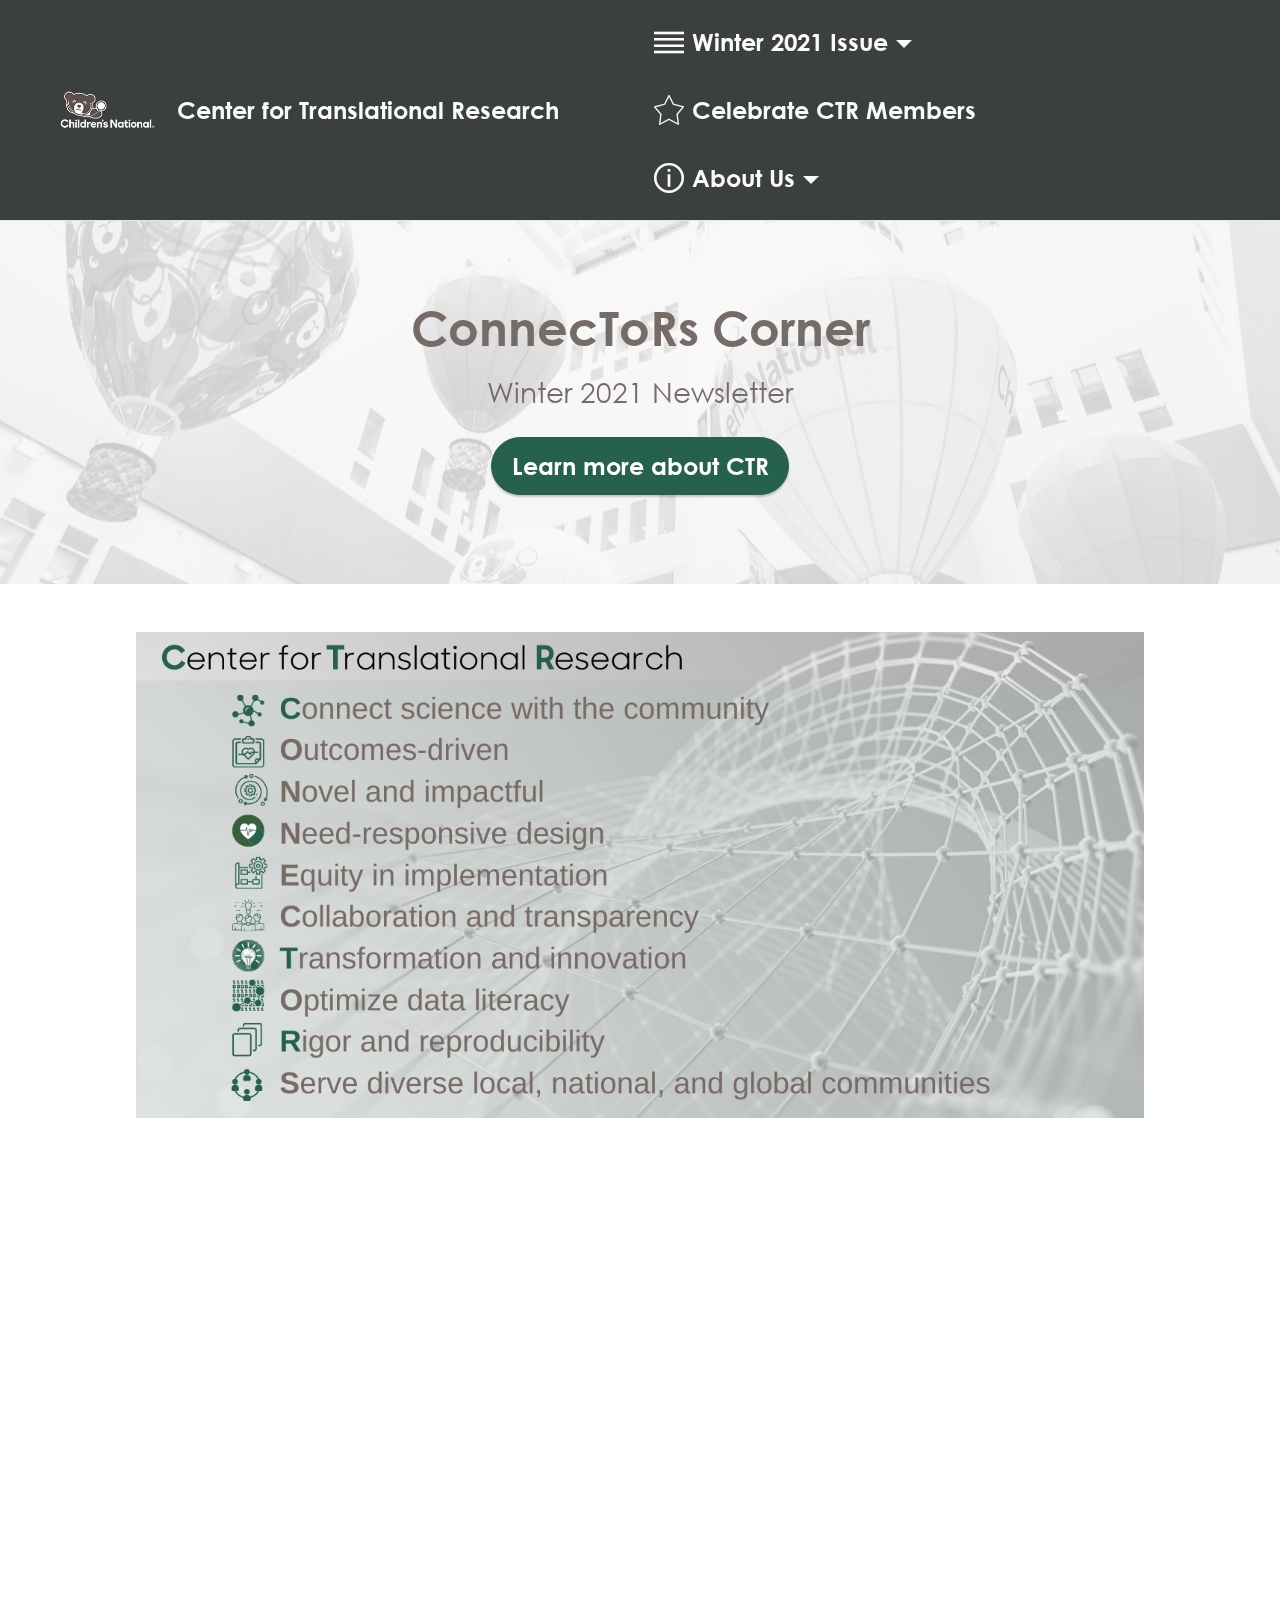
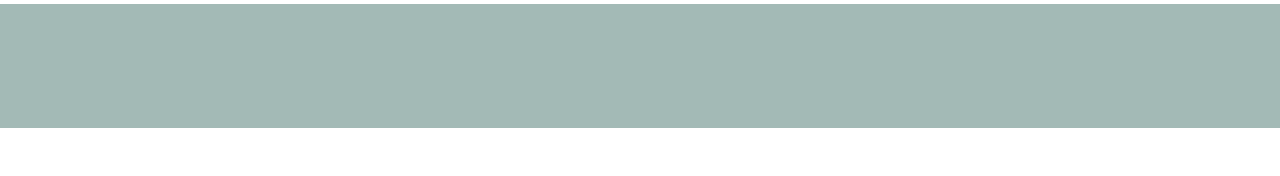
==== index.html @ a95724ea "Initial Draft" ====
<!DOCTYPE html>
<html  >
<head>
  <!-- Site made with Mobirise Website Builder v5.2.0, https://mobirise.com -->
  <meta charset="UTF-8">
  <meta http-equiv="X-UA-Compatible" content="IE=edge">
  <meta name="generator" content="Mobirise v5.2.0, mobirise.com">
  <meta name="viewport" content="width=device-width, initial-scale=1, minimum-scale=1">
  <link rel="shortcut icon" href="assets/images/cn-master-ol-whttxt-rgb-hires-sm-229x120.png" type="image/x-icon">
  <meta name="description" content="">
  
  
  <title>Center for Translational Research</title>
  <link rel="stylesheet" href="assets/web/assets/mobirise-icons2/mobirise2.css">
  <link rel="stylesheet" href="assets/web/assets/mobirise-icons/mobirise-icons.css">
  <link rel="stylesheet" href="assets/tether/tether.min.css">
  <link rel="stylesheet" href="assets/bootstrap/css/bootstrap.min.css">
  <link rel="stylesheet" href="assets/bootstrap/css/bootstrap-grid.min.css">
  <link rel="stylesheet" href="assets/bootstrap/css/bootstrap-reboot.min.css">
  <link rel="stylesheet" href="assets/animatecss/animate.css">
  <link rel="stylesheet" href="assets/dropdown/css/style.css">
  <link rel="stylesheet" href="assets/socicon/css/styles.css">
  <link rel="stylesheet" href="assets/theme/css/style.css">
  <link href="assets/fonts/style.css" rel="stylesheet">
  <link rel="preload" as="style" href="assets/mobirise/css/mbr-additional.css"><link rel="stylesheet" href="assets/mobirise/css/mbr-additional.css" type="text/css">
  
  
  
  
</head>
<body>
  
  <section class="menu cid-s48OLK6784" once="menu" id="menu1-h">
    
    <nav class="navbar navbar-dropdown navbar-fixed-top navbar-expand-lg">
        <div class="container-fluid">
            <div class="navbar-brand">
                <span class="navbar-logo">
                    <a href="https://childrensnational.org/">
                        <img src="assets/images/cn-master-ol-whttxt-rgb-hires-sm-229x120.png" alt="Mobirise" style="height: 3.8rem;">
                    </a>
                </span>
                <span class="navbar-caption-wrap"><a class="navbar-caption text-white display-4" href="https://childrensnational.org/research-and-education/center-for-translational-research">Center for Translational Research</a></span>
            </div>
            <button class="navbar-toggler" type="button" data-toggle="collapse" data-target="#navbarSupportedContent" aria-controls="navbarNavAltMarkup" aria-expanded="false" aria-label="Toggle navigation">
                <div class="hamburger">
                    <span></span>
                    <span></span>
                    <span></span>
                    <span></span>
                </div>
            </button>
            <div class="collapse navbar-collapse" id="navbarSupportedContent">
                <ul class="navbar-nav nav-dropdown nav-right" data-app-modern-menu="true"><li class="nav-item dropdown"><a class="nav-link link dropdown-toggle text-white display-4" href="#" data-toggle="dropdown-submenu" aria-expanded="false"><span class="mobi-mbri mobi-mbri-align-justify mbr-iconfont mbr-iconfont-btn"></span>Winter 2021 Issue</a><div class="dropdown-menu"><a class="dropdown-item text-white display-4" href="index.html">Homepage</a><a class="dropdown-item text-white text-primary display-4" href="FacultyNews.html" aria-expanded="false">Faculty News</a><a class="text-white dropdown-item text-primary display-4" href="CTREnrichmentSeries.html" aria-expanded="false">CTR Enrichment Series</a><a class="dropdown-item text-white text-primary display-4" href="CTRMembers.html" aria-expanded="false">CTR Members</a><a class="dropdown-item text-white text-primary display-4" href="ResearchResources.html" aria-expanded="false">Research Resources</a><a class="dropdown-item text-white text-primary display-4" href="GrantsContracts.html" aria-expanded="false">Grants &amp; Contracts</a><div class="dropdown"><a class="dropdown-item text-white dropdown-toggle display-4" href="#" aria-expanded="false" data-toggle="dropdown-submenu">Archived Newsletter</a><div class="dropdown-menu dropdown-submenu"><a class="dropdown-item text-white text-primary display-4" href="https://ctrinfo.github.io/NewsletterF19/" aria-expanded="false">Fall 2019</a><a class="dropdown-item text-white text-primary display-4" href="https://ctrinfo.github.io/NewsletterWinter2020/index.html" aria-expanded="false">Winter 2020</a><a class="dropdown-item text-white text-primary display-4" href="https://ctrinfo.github.io/NewsletterSP20/ResearchResources.html" aria-expanded="false">Spring 2020</a><a class="dropdown-item text-white text-primary display-4" href="https://ctrinfo.github.io/ConnectorsCornerSF20/index.html" aria-expanded="false">Summer | Fall 2020</a></div></div></div></li>
                    <li class="nav-item"><a class="nav-link link text-white text-primary display-4" href="CTRform.html"><span class="mbri-star mbr-iconfont mbr-iconfont-btn"></span>
                            Celebrate CTR Members<br></a></li><li class="nav-item dropdown"><a class="nav-link link dropdown-toggle text-white display-4" href="#" data-toggle="dropdown-submenu" aria-expanded="false"><span class="mobi-mbri mobi-mbri-info mbr-iconfont mbr-iconfont-btn"></span>
                            About Us</a><div class="dropdown-menu"><a class="dropdown-item text-white text-primary display-4" href="CTRLeadership.html">CTR Leadership</a><a class="dropdown-item text-white text-primary display-4" href="https://childrensnational.org/research-and-education/center-for-translational-research" aria-expanded="false">CTR</a></div></li></ul>
                
                
            </div>
        </div>
    </nav>

</section>

<section class="header1 cid-s48MCQYojq mbr-parallax-background" id="header1-f">

    

    <div class="mbr-overlay" style="opacity: 0.8; background-color: rgb(255, 255, 255);"></div>

    <div class="align-center container">
        <div class="row justify-content-center">
            <div class="col-12 col-lg-8">
                <h1 class="mbr-section-title mbr-fonts-style mb-3 display-1"><strong>ConnecToRs Corner</strong></h1>
                
                <p class="mbr-text mbr-fonts-style display-5">Winter 2021 Newsletter</p>
                <div class="mbr-section-btn mt-3"><a class="btn btn-success display-4" href="https://mobirise.com">Learn more about CTR</a></div>
            </div>
        </div>
    </div>
</section>

<section class="image3 cid-spN2Na7rV4" id="image3-38">
    

    

    <div class="container-fluid">
        <div class="row justify-content-center">
            <div class="col-12 col-lg-10">
                <div class="image-wrapper">
                    <img src="assets/images/connector-ctr-newsletter-1.png" alt="Mobirise">
                    
                </div>
            </div>
        </div>
    </div>
</section>

<section class="features1 cid-sftChnOC8m" id="features1-u">
    

    
    <div class="container">
        <div class="row">
            
        </div>
        <div class="row">
            <div class="card col-12 col-md-6 col-lg-3">
                <div class="card-wrapper">
                    <div class="card-box align-center">
                        <div class="iconfont-wrapper">
                            <a href="FacultyNews.html"><span class="mbr-iconfont mobi-mbri-features mobi-mbri" style="color: rgb(38, 97, 80); fill: rgb(38, 97, 80);"></span></a>
                        </div>
                        <h5 class="card-title mbr-fonts-style display-4"><strong>Faculty News</strong></h5>
                        <p class="card-text mbr-fonts-style display-7">Check out the latest updates from your colleagues!</p>
                    </div>
                </div>
            </div>
            <div class="card col-12 col-md-6 col-lg-3">
                <div class="card-wrapper">
                    <div class="card-box align-center">
                        <div class="iconfont-wrapper">
                            <a href="CTREnrichmentSeries.html"><span class="mbr-iconfont mobi-mbri-idea mobi-mbri" style="color: rgb(38, 97, 80); fill: rgb(38, 97, 80);"></span></a>
                        </div>
                        <h5 class="card-title mbr-fonts-style display-4"><strong>CTR Enrichment Series</strong></h5>
                        <p class="card-text mbr-fonts-style display-7">Research and Innovation Lecture Series hosted by CTR and SIGs</p>
                    </div>
                </div>
            </div>
            <div class="card col-12 col-md-6 col-lg-3">
                <div class="card-wrapper">
                    <div class="card-box align-center">
                        <div class="iconfont-wrapper">
                            <a href="CTRMembers.html"><span class="mbr-iconfont mobi-mbri-user-2 mobi-mbri" style="color: rgb(38, 97, 80); fill: rgb(38, 97, 80);"></span></a>
                        </div>
                        <h5 class="card-title mbr-fonts-style display-4"><strong>Welcome!</strong></h5>
                        <p class="card-text mbr-fonts-style display-7">• Meet new faculty &amp; staff<br>• Member Spotlight</p>
                    </div>
                </div>
            </div>
            <div class="card col-12 col-md-6 col-lg-3">
                <div class="card-wrapper">
                    <div class="card-box align-center">
                        <div class="iconfont-wrapper">
                            <a href="GrantsContracts.html"><span class="mbr-iconfont mobi-mbri-contact-form mobi-mbri" style="color: rgb(38, 97, 80); fill: rgb(38, 97, 80);"></span></a>
                        </div>
                        <h5 class="card-title mbr-fonts-style display-4"><strong>Grants &amp; Contracts</strong></h5>
                        <p class="card-text mbr-fonts-style display-7">News, tips, and guidelines from proposal development to award closeout for principal investigators</p>
                    </div>
                </div>
            </div>
        </div>
    </div>
</section>

<section class="footer3 cid-s48P1Icc8J" once="footers" id="footer3-i">

    

    

    <div class="container-fluid">
        <div class="media-container-row align-center mbr-white">
            <div class="row row-links">
                <ul class="foot-menu">
                    
                    
                    
                    
                    
                <li class="foot-menu-item mbr-fonts-style display-7"><strong><a href="mailto:CTRAdmin@childrensnational.org" class="text-white">Contact Us</a></strong></li><li class="foot-menu-item mbr-fonts-style display-7"><strong><a href="https://childrensnational.org/" class="text-white" target="_blank">Children's National Hospital</a></strong></li><li class="foot-menu-item mbr-fonts-style display-7"><strong><a href="https://childrensnational.org/research-and-education/about-cri" class="text-white" target="_blank">Children's National Research Institute</a></strong></li><li class="foot-menu-item mbr-fonts-style display-7"><strong><a href="https://childrensnational.org/research-and-education/center-for-translational-research" class="text-white" target="_blank">Center for Translational Research</a></strong></li></ul>
            </div>
            
            <div class="row row-copirayt">
                <p class="mbr-text mb-0 mbr-fonts-style mbr-white align-center display-7">
                    © Children's National Hospital 2020</p>
            </div>
        </div>
    </div>
</section><section style="background-color: #fff; font-family: -apple-system, BlinkMacSystemFont, 'Segoe UI', 'Roboto', 'Helvetica Neue', Arial, sans-serif; color:#aaa; font-size:12px; padding: 0; align-items: center; display: flex;"><a href="https://mobirise.site/d" style="flex: 1 1; height: 3rem; padding-left: 1rem;"></a><p style="flex: 0 0 auto; margin:0; padding-right:1rem;">Mobirise page maker - <a href="https://mobirise.site/n" style="color:#aaa;">Click for more</a></p></section><script src="assets/web/assets/jquery/jquery.min.js"></script>  <script src="assets/popper/popper.min.js"></script>  <script src="assets/tether/tether.min.js"></script>  <script src="assets/bootstrap/js/bootstrap.min.js"></script>  <script src="assets/smoothscroll/smooth-scroll.js"></script>  <script src="assets/parallax/jarallax.min.js"></script>  <script src="assets/viewportchecker/jquery.viewportchecker.js"></script>  <script src="assets/dropdown/js/nav-dropdown.js"></script>  <script src="assets/dropdown/js/navbar-dropdown.js"></script>  <script src="assets/touchswipe/jquery.touch-swipe.min.js"></script>  <script src="assets/theme/js/script.js"></script>  
  
  
 <div id="scrollToTop" class="scrollToTop mbr-arrow-up"><a style="text-align: center;"><i class="mbr-arrow-up-icon mbr-arrow-up-icon-cm cm-icon cm-icon-smallarrow-up"></i></a></div>
    <input name="animation" type="hidden">
  </body>
</html>
---- assets/web/assets/mobirise-icons2/mobirise2.css ----
@font-face {
  font-family: 'Moririse2';
  font-display: swap;
  src:  url('mobirise2.eot?f2bix4');
  src:  url('mobirise2.eot?f2bix4#iefix') format('embedded-opentype'),
    url('mobirise2.ttf?f2bix4') format('truetype'),
    url('mobirise2.woff?f2bix4') format('woff'),
    url('mobirise2.svg?f2bix4#mobirise2') format('svg');
  font-weight: normal;
  font-style: normal;
}

[class^="mobi-"], [class*=" mobi-"] {
  /* use !important to prevent issues with browser extensions that change fonts */
  font-family: 'Moririse2' !important;
  speak: none;
  font-style: normal;
  font-weight: normal;
  font-variant: normal;
  text-transform: none;
  line-height: 1;

  /* Better Font Rendering =========== */
  -webkit-font-smoothing: antialiased;
  -moz-osx-font-smoothing: grayscale;
}

.mobi-mbri-add-submenu:before {
  content: "\e900";
}
.mobi-mbri-alert:before {
  content: "\e901";
}
.mobi-mbri-align-center:before {
  content: "\e902";
}
.mobi-mbri-align-justify:before {
  content: "\e903";
}
.mobi-mbri-align-left:before {
  content: "\e904";
}
.mobi-mbri-align-right:before {
  content: "\e905";
}
.mobi-mbri-android:before {
  content: "\e906";
}
.mobi-mbri-apple:before {
  content: "\e907";
}
.mobi-mbri-arrow-down:before {
  content: "\e908";
}
.mobi-mbri-arrow-next:before {
  content: "\e909";
}
.mobi-mbri-arrow-prev:before {
  content: "\e90a";
}
.mobi-mbri-arrow-up:before {
  content: "\e90b";
}
.mobi-mbri-bold:before {
  content: "\e90c";
}
.mobi-mbri-bookmark:before {
  content: "\e90d";
}
.mobi-mbri-bootstrap:before {
  content: "\e90e";
}
.mobi-mbri-briefcase:before {
  content: "\e90f";
}
.mobi-mbri-browse:before {
  content: "\e910";
}
.mobi-mbri-bulleted-list:before {
  content: "\e911";
}
.mobi-mbri-calendar:before {
  content: "\e912";
}
.mobi-mbri-camera:before {
  content: "\e913";
}
.mobi-mbri-cart-add:before {
  content: "\e914";
}
.mobi-mbri-cart-full:before {
  content: "\e915";
}
.mobi-mbri-cash:before {
  content: "\e916";
}
.mobi-mbri-change-style:before {
  content: "\e917";
}
.mobi-mbri-chat:before {
  content: "\e918";
}
.mobi-mbri-clock:before {
  content: "\e919";
}
.mobi-mbri-close:before {
  content: "\e91a";
}
.mobi-mbri-cloud:before {
  content: "\e91b";
}
.mobi-mbri-code:before {
  content: "\e91c";
}
.mobi-mbri-contact-form:before {
  content: "\e91d";
}
.mobi-mbri-credit-card:before {
  content: "\e91e";
}
.mobi-mbri-cursor-click:before {
  content: "\e91f";
}
.mobi-mbri-cust-feedback:before {
  content: "\e920";
}
.mobi-mbri-database:before {
  content: "\e921";
}
.mobi-mbri-delivery:before {
  content: "\e922";
}
.mobi-mbri-desktop:before {
  content: "\e923";
}
.mobi-mbri-devices:before {
  content: "\e924";
}
.mobi-mbri-down:before {
  content: "\e925";
}
.mobi-mbri-download-2:before {
  content: "\e926";
}
.mobi-mbri-download:before {
  content: "\e927";
}
.mobi-mbri-drag-n-drop-2:before {
  content: "\e928";
}
.mobi-mbri-drag-n-drop:before {
  content: "\e929";
}
.mobi-mbri-edit-2:before {
  content: "\e92a";
}
.mobi-mbri-edit:before {
  content: "\e92b";
}
.mobi-mbri-error:before {
  content: "\e92c";
}
.mobi-mbri-extension:before {
  content: "\e92d";
}
.mobi-mbri-features:before {
  content: "\e92e";
}
.mobi-mbri-file:before {
  content: "\e92f";
}
.mobi-mbri-flag:before {
  content: "\e930";
}
.mobi-mbri-folder:before {
  content: "\e931";
}
.mobi-mbri-gift:before {
  content: "\e932";
}
.mobi-mbri-github:before {
  content: "\e933";
}
.mobi-mbri-globe-2:before {
  content: "\e934";
}
.mobi-mbri-globe:before {
  content: "\e935";
}
.mobi-mbri-growing-chart:before {
  content: "\e936";
}
.mobi-mbri-hearth:before {
  content: "\e937";
}
.mobi-mbri-help:before {
  content: "\e938";
}
.mobi-mbri-home:before {
  content: "\e939";
}
.mobi-mbri-hot-cup:before {
  content: "\e93a";
}
.mobi-mbri-idea:before {
  content: "\e93b";
}
.mobi-mbri-image-gallery:before {
  content: "\e93c";
}
.mobi-mbri-image-slider:before {
  content: "\e93d";
}
.mobi-mbri-info:before {
  content: "\e93e";
}
.mobi-mbri-italic:before {
  content: "\e93f";
}
.mobi-mbri-key:before {
  content: "\e940";
}
.mobi-mbri-laptop:before {
  content: "\e941";
}
.mobi-mbri-layers:before {
  content: "\e942";
}
.mobi-mbri-left-right:before {
  content: "\e943";
}
.mobi-mbri-left:before {
  content: "\e944";
}
.mobi-mbri-letter:before {
  content: "\e945";
}
.mobi-mbri-like:before {
  content: "\e946";
}
.mobi-mbri-link:before {
  content: "\e947";
}
.mobi-mbri-lock:before {
  content: "\e948";
}
.mobi-mbri-login:before {
  content: "\e949";
}
.mobi-mbri-logout:before {
  content: "\e94a";
}
.mobi-mbri-magic-stick:before {
  content: "\e94b";
}
.mobi-mbri-map-pin:before {
  content: "\e94c";
}
.mobi-mbri-menu:before {
  content: "\e94d";
}
.mobi-mbri-mobile-2:before {
  content: "\e94e";
}
.mobi-mbri-mobile-horizontal:before {
  content: "\e94f";
}
.mobi-mbri-mobile:before {
  content: "\e950";
}
.mobi-mbri-mobirise:before {
  content: "\e951";
}
.mobi-mbri-more-horizontal:before {
  content: "\e952";
}
.mobi-mbri-more-vertical:before {
  content: "\e953";
}
.mobi-mbri-music:before {
  content: "\e954";
}
.mobi-mbri-new-file:before {
  content: "\e955";
}
.mobi-mbri-numbered-list:before {
  content: "\e956";
}
.mobi-mbri-opened-folder:before {
  content: "\e957";
}
.mobi-mbri-pages:before {
  content: "\e958";
}
.mobi-mbri-paper-plane:before {
  content: "\e959";
}
.mobi-mbri-paperclip:before {
  content: "\e95a";
}
.mobi-mbri-phone:before {
  content: "\e95b";
}
.mobi-mbri-photo:before {
  content: "\e95c";
}
.mobi-mbri-photos:before {
  content: "\e95d";
}
.mobi-mbri-pin:before {
  content: "\e95e";
}
.mobi-mbri-play:before {
  content: "\e95f";
}
.mobi-mbri-plus:before {
  content: "\e960";
}
.mobi-mbri-preview:before {
  content: "\e961";
}
.mobi-mbri-print:before {
  content: "\e962";
}
.mobi-mbri-protect:before {
  content: "\e963";
}
.mobi-mbri-question:before {
  content: "\e964";
}
.mobi-mbri-quote-left:before {
  content: "\e965";
}
.mobi-mbri-quote-right:before {
  content: "\e966";
}
.mobi-mbri-redo:before {
  content: "\e967";
}
.mobi-mbri-refresh:before {
  content: "\e968";
}
.mobi-mbri-responsive-2:before {
  content: "\e969";
}
.mobi-mbri-responsive:before {
  content: "\e96a";
}
.mobi-mbri-right:before {
  content: "\e96b";
}
.mobi-mbri-rocket:before {
  content: "\e96c";
}
.mobi-mbri-sad-face:before {
  content: "\e96d";
}
.mobi-mbri-sale:before {
  content: "\e96e";
}
.mobi-mbri-save:before {
  content: "\e96f";
}
.mobi-mbri-search:before {
  content: "\e970";
}
.mobi-mbri-setting-2:before {
  content: "\e971";
}
.mobi-mbri-setting-3:before {
  content: "\e972";
}
.mobi-mbri-setting:before {
  content: "\e973";
}
.mobi-mbri-share:before {
  content: "\e974";
}
.mobi-mbri-shopping-bag:before {
  content: "\e975";
}
.mobi-mbri-shopping-basket:before {
  content: "\e976";
}
.mobi-mbri-shopping-cart:before {
  content: "\e977";
}
.mobi-mbri-sites:before {
  content: "\e978";
}
.mobi-mbri-smile-face:before {
  content: "\e979";
}
.mobi-mbri-speed:before {
  content: "\e97a";
}
.mobi-mbri-star:before {
  content: "\e97b";
}
.mobi-mbri-success:before {
  content: "\e97c";
}
.mobi-mbri-sun:before {
  content: "\e97d";
}
.mobi-mbri-sun2:before {
  content: "\e97e";
}
.mobi-mbri-tablet-vertical:before {
  content: "\e97f";
}
.mobi-mbri-tablet:before {
  content: "\e980";
}
.mobi-mbri-target:before {
  content: "\e981";
}
.mobi-mbri-timer:before {
  content: "\e982";
}
.mobi-mbri-to-ftp:before {
  content: "\e983";
}
.mobi-mbri-to-local-drive:before {
  content: "\e984";
}
.mobi-mbri-touch-swipe:before {
  content: "\e985";
}
.mobi-mbri-touch:before {
  content: "\e986";
}
.mobi-mbri-trash:before {
  content: "\e987";
}
.mobi-mbri-underline:before {
  content: "\e988";
}
.mobi-mbri-undo:before {
  content: "\e989";
}
.mobi-mbri-unlink:before {
  content: "\e98a";
}
.mobi-mbri-unlock:before {
  content: "\e98b";
}
.mobi-mbri-up-down:before {
  content: "\e98c";
}
.mobi-mbri-up:before {
  content: "\e98d";
}
.mobi-mbri-update:before {
  content: "\e98e";
}
.mobi-mbri-upload-2:before {
  content: "\e98f";
}
.mobi-mbri-upload:before {
  content: "\e990";
}
.mobi-mbri-user-2:before {
  content: "\e991";
}
.mobi-mbri-user:before {
  content: "\e992";
}
.mobi-mbri-users:before {
  content: "\e993";
}
.mobi-mbri-video-play:before {
  content: "\e994";
}
.mobi-mbri-video:before {
  content: "\e995";
}
.mobi-mbri-watch:before {
  content: "\e996";
}
.mobi-mbri-website-theme-2:before {
  content: "\e997";
}
.mobi-mbri-website-theme:before {
  content: "\e998";
}
.mobi-mbri-wifi:before {
  content: "\e999";
}
.mobi-mbri-windows:before {
  content: "\e99a";
}
.mobi-mbri-zoom-in:before {
  content: "\e99b";
}
.mobi-mbri-zoom-out:before {
  content: "\e99c";
}
---- assets/web/assets/mobirise-icons/mobirise-icons.css ----
@font-face {
  font-family: 'MobiriseIcons';
  src:  url('mobirise-icons.eot?spat4u');
  src:  url('mobirise-icons.eot?spat4u#iefix') format('embedded-opentype'),
    url('mobirise-icons.ttf?spat4u') format('truetype'),
    url('mobirise-icons.woff?spat4u') format('woff'),
    url('mobirise-icons.svg?spat4u#MobiriseIcons') format('svg');
  font-weight: normal;
  font-style: normal;
  font-display: swap;
}

[class^="mbri-"], [class*=" mbri-"] {
  /* use !important to prevent issues with browser extensions that change fonts */
  font-family: MobiriseIcons !important;
  speak: none;
  font-style: normal;
  font-weight: normal;
  font-variant: normal;
  text-transform: none;
  line-height: 1;

  /* Better Font Rendering =========== */
  -webkit-font-smoothing: antialiased;
  -moz-osx-font-smoothing: grayscale;
}

.mbri-add-submenu:before {
  content: "\e900";
}
.mbri-alert:before {
  content: "\e901";
}
.mbri-align-center:before {
  content: "\e902";
}
.mbri-align-justify:before {
  content: "\e903";
}
.mbri-align-left:before {
  content: "\e904";
}
.mbri-align-right:before {
  content: "\e905";
}
.mbri-android:before {
  content: "\e906";
}
.mbri-apple:before {
  content: "\e907";
}
.mbri-arrow-down:before {
  content: "\e908";
}
.mbri-arrow-next:before {
  content: "\e909";
}
.mbri-arrow-prev:before {
  content: "\e90a";
}
.mbri-arrow-up:before {
  content: "\e90b";
}
.mbri-bold:before {
  content: "\e90c";
}
.mbri-bookmark:before {
  content: "\e90d";
}
.mbri-bootstrap:before {
  content: "\e90e";
}
.mbri-briefcase:before {
  content: "\e90f";
}
.mbri-browse:before {
  content: "\e910";
}
.mbri-bulleted-list:before {
  content: "\e911";
}
.mbri-calendar:before {
  content: "\e912";
}
.mbri-camera:before {
  content: "\e913";
}
.mbri-cart-add:before {
  content: "\e914";
}
.mbri-cart-full:before {
  content: "\e915";
}
.mbri-cash:before {
  content: "\e916";
}
.mbri-change-style:before {
  content: "\e917";
}
.mbri-chat:before {
  content: "\e918";
}
.mbri-clock:before {
  content: "\e919";
}
.mbri-close:before {
  content: "\e91a";
}
.mbri-cloud:before {
  content: "\e91b";
}
.mbri-code:before {
  content: "\e91c";
}
.mbri-contact-form:before {
  content: "\e91d";
}
.mbri-credit-card:before {
  content: "\e91e";
}
.mbri-cursor-click:before {
  content: "\e91f";
}
.mbri-cust-feedback:before {
  content: "\e920";
}
.mbri-database:before {
  content: "\e921";
}
.mbri-delivery:before {
  content: "\e922";
}
.mbri-desktop:before {
  content: "\e923";
}
.mbri-devices:before {
  content: "\e924";
}
.mbri-down:before {
  content: "\e925";
}
.mbri-download:before {
  content: "\e989";
}
.mbri-drag-n-drop:before {
  content: "\e927";
}
.mbri-drag-n-drop2:before {
  content: "\e928";
}
.mbri-edit:before {
  content: "\e929";
}
.mbri-edit2:before {
  content: "\e92a";
}
.mbri-error:before {
  content: "\e92b";
}
.mbri-extension:before {
  content: "\e92c";
}
.mbri-features:before {
  content: "\e92d";
}
.mbri-file:before {
  content: "\e92e";
}
.mbri-flag:before {
  content: "\e92f";
}
.mbri-folder:before {
  content: "\e930";
}
.mbri-gift:before {
  content: "\e931";
}
.mbri-github:before {
  content: "\e932";
}
.mbri-globe:before {
  content: "\e933";
}
.mbri-globe-2:before {
  content: "\e934";
}
.mbri-growing-chart:before {
  content: "\e935";
}
.mbri-hearth:before {
  content: "\e936";
}
.mbri-help:before {
  content: "\e937";
}
.mbri-home:before {
  content: "\e938";
}
.mbri-hot-cup:before {
  content: "\e939";
}
.mbri-idea:before {
  content: "\e93a";
}
.mbri-image-gallery:before {
  content: "\e93b";
}
.mbri-image-slider:before {
  content: "\e93c";
}
.mbri-info:before {
  content: "\e93d";
}
.mbri-italic:before {
  content: "\e93e";
}
.mbri-key:before {
  content: "\e93f";
}
.mbri-laptop:before {
  content: "\e940";
}
.mbri-layers:before {
  content: "\e941";
}
.mbri-left-right:before {
  content: "\e942";
}
.mbri-left:before {
  content: "\e943";
}
.mbri-letter:before {
  content: "\e944";
}
.mbri-like:before {
  content: "\e945";
}
.mbri-link:before {
  content: "\e946";
}
.mbri-lock:before {
  content: "\e947";
}
.mbri-login:before {
  content: "\e948";
}
.mbri-logout:before {
  content: "\e949";
}
.mbri-magic-stick:before {
  content: "\e94a";
}
.mbri-map-pin:before {
  content: "\e94b";
}
.mbri-menu:before {
  content: "\e94c";
}
.mbri-mobile:before {
  content: "\e94d";
}
.mbri-mobile2:before {
  content: "\e94e";
}
.mbri-mobirise:before {
  content: "\e94f";
}
.mbri-more-horizontal:before {
  content: "\e950";
}
.mbri-more-vertical:before {
  content: "\e951";
}
.mbri-music:before {
  content: "\e952";
}
.mbri-new-file:before {
  content: "\e953";
}
.mbri-numbered-list:before {
  content: "\e954";
}
.mbri-opened-folder:before {
  content: "\e955";
}
.mbri-pages:before {
  content: "\e956";
}
.mbri-paper-plane:before {
  content: "\e957";
}
.mbri-paperclip:before {
  content: "\e958";
}
.mbri-photo:before {
  content: "\e959";
}
.mbri-photos:before {
  content: "\e95a";
}
.mbri-pin:before {
  content: "\e95b";
}
.mbri-play:before {
  content: "\e95c";
}
.mbri-plus:before {
  content: "\e95d";
}
.mbri-preview:before {
  content: "\e95e";
}
.mbri-print:before {
  content: "\e95f";
}
.mbri-protect:before {
  content: "\e960";
}
.mbri-question:before {
  content: "\e961";
}
.mbri-quote-left:before {
  content: "\e962";
}
.mbri-quote-right:before {
  content: "\e963";
}
.mbri-refresh:before {
  content: "\e964";
}
.mbri-responsive:before {
  content: "\e965";
}
.mbri-right:before {
  content: "\e966";
}
.mbri-rocket:before {
  content: "\e967";
}
.mbri-sad-face:before {
  content: "\e968";
}
.mbri-sale:before {
  content: "\e969";
}
.mbri-save:before {
  content: "\e96a";
}
.mbri-search:before {
  content: "\e96b";
}
.mbri-setting:before {
  content: "\e96c";
}
.mbri-setting2:before {
  content: "\e96d";
}
.mbri-setting3:before {
  content: "\e96e";
}
.mbri-share:before {
  content: "\e96f";
}
.mbri-shopping-bag:before {
  content: "\e970";
}
.mbri-shopping-basket:before {
  content: "\e971";
}
.mbri-shopping-cart:before {
  content: "\e972";
}
.mbri-sites:before {
  content: "\e973";
}
.mbri-smile-face:before {
  content: "\e974";
}
.mbri-speed:before {
  content: "\e975";
}
.mbri-star:before {
  content: "\e976";
}
.mbri-success:before {
  content: "\e977";
}
.mbri-sun:before {
  content: "\e978";
}
.mbri-sun2:before {
  content: "\e979";
}
.mbri-tablet:before {
  content: "\e97a";
}
.mbri-tablet-vertical:before {
  content: "\e97b";
}
.mbri-target:before {
  content: "\e97c";
}
.mbri-timer:before {
  content: "\e97d";
}
.mbri-to-ftp:before {
  content: "\e97e";
}
.mbri-to-local-drive:before {
  content: "\e97f";
}
.mbri-touch-swipe:before {
  content: "\e980";
}
.mbri-touch:before {
  content: "\e981";
}
.mbri-trash:before {
  content: "\e982";
}
.mbri-underline:before {
  content: "\e983";
}
.mbri-unlink:before {
  content: "\e984";
}
.mbri-unlock:before {
  content: "\e985";
}
.mbri-up-down:before {
  content: "\e986";
}
.mbri-up:before {
  content: "\e987";
}
.mbri-update:before {
  content: "\e988";
}
.mbri-upload:before {
 content: "\e926"; 
}
.mbri-user:before {
  content: "\e98a";
}
.mbri-user2:before {
  content: "\e98b";
}
.mbri-users:before {
  content: "\e98c";
}
.mbri-video:before {
  content: "\e98d";
}
.mbri-video-play:before {
  content: "\e98e";
}
.mbri-watch:before {
  content: "\e98f";
}
.mbri-website-theme:before {
  content: "\e990";
}
.mbri-wifi:before {
  content: "\e991";
}
.mbri-windows:before {
  content: "\e992";
}
.mbri-zoom-out:before {
  content: "\e993";
}
.mbri-redo:before {
  content: "\e994";
}
.mbri-undo:before {
  content: "\e995";
}
---- assets/dropdown/css/style.css ----
.navbar-dropdown {
  left: 0;
  padding: 0;
  position: absolute;
  right: 0;
  top: 0;
  transition: all 0.45s ease;
  z-index: 1030;
  background: #282828; }
  .navbar-dropdown .navbar-logo {
    margin-right: 0.8rem;
    transition: margin 0.3s ease-in-out;
    vertical-align: middle; }
    .navbar-dropdown .navbar-logo img {
      height: 3.125rem;
      transition: all 0.3s ease-in-out; }
    .navbar-dropdown .navbar-logo.mbr-iconfont {
      font-size: 3.125rem;
      line-height: 3.125rem; }
  .navbar-dropdown .navbar-caption {
    font-weight: 700;
    white-space: normal;
    vertical-align: -4px;
    line-height: 3.125rem !important; }
    .navbar-dropdown .navbar-caption, .navbar-dropdown .navbar-caption:hover {
      color: inherit;
      text-decoration: none; }
  .navbar-dropdown .mbr-iconfont + .navbar-caption {
    vertical-align: -1px; }
  .navbar-dropdown.navbar-fixed-top {
    position: fixed; }
  .navbar-dropdown .navbar-brand span {
    vertical-align: -4px; }
  .navbar-dropdown.bg-color.transparent {
    background: none; }
  .navbar-dropdown.navbar-short .navbar-brand {
    padding: 0.625rem 0; }
    .navbar-dropdown.navbar-short .navbar-brand span {
      vertical-align: -1px; }
  .navbar-dropdown.navbar-short .navbar-caption {
    line-height: 2.375rem !important;
    vertical-align: -2px; }
  .navbar-dropdown.navbar-short .navbar-logo {
    margin-right: 0.5rem; }
    .navbar-dropdown.navbar-short .navbar-logo img {
      height: 2.375rem; }
    .navbar-dropdown.navbar-short .navbar-logo.mbr-iconfont {
      font-size: 2.375rem;
      line-height: 2.375rem; }
  .navbar-dropdown.navbar-short .mbr-table-cell {
    height: 3.625rem; }
  .navbar-dropdown .navbar-close {
    left: 0.6875rem;
    position: fixed;
    top: 0.75rem;
    z-index: 1000; }
  .navbar-dropdown .hamburger-icon {
    content: "";
    display: inline-block;
    vertical-align: middle;
    width: 16px;
    -webkit-box-shadow: 0 -6px 0 1px #282828,0 0 0 1px #282828,0 6px 0 1px #282828;
    -moz-box-shadow: 0 -6px 0 1px #282828,0 0 0 1px #282828,0 6px 0 1px #282828;
    box-shadow: 0 -6px 0 1px #282828,0 0 0 1px #282828,0 6px 0 1px #282828; }

.dropdown-menu .dropdown-toggle[data-toggle="dropdown-submenu"]::after {
  border-bottom: 0.35em solid transparent;
  border-left: 0.35em solid;
  border-right: 0;
  border-top: 0.35em solid transparent;
  margin-left: 0.3rem; }

.dropdown-menu .dropdown-item:focus {
  outline: 0; }

.nav-dropdown {
  font-size: 0.75rem;
  font-weight: 500;
  height: auto !important; }
  .nav-dropdown .nav-btn {
    padding-left: 1rem; }
  .nav-dropdown .link {
    margin: .667em 1.667em;
    font-weight: 500;
    padding: 0;
    transition: color .2s ease-in-out; }
    .nav-dropdown .link.dropdown-toggle {
      margin-right: 2.583em; }
      .nav-dropdown .link.dropdown-toggle::after {
        margin-left: .25rem;
        border-top: 0.35em solid;
        border-right: 0.35em solid transparent;
        border-left: 0.35em solid transparent;
        border-bottom: 0; }
      .nav-dropdown .link.dropdown-toggle[aria-expanded="true"] {
        margin: 0;
        padding: 0.667em 3.263em  0.667em 1.667em; }
  .nav-dropdown .link::after,
  .nav-dropdown .dropdown-item::after {
    color: inherit; }
  .nav-dropdown .btn {
    font-size: 0.75rem;
    font-weight: 700;
    letter-spacing: 0;
    margin-bottom: 0;
    padding-left: 1.25rem;
    padding-right: 1.25rem; }
  .nav-dropdown .dropdown-menu {
    border-radius: 0;
    border: 0;
    left: 0;
    margin: 0;
    padding-bottom: 1.25rem;
    padding-top: 1.25rem;
    position: relative; }
  .nav-dropdown .dropdown-submenu {
    margin-left: 0.125rem;
    top: 0; }
  .nav-dropdown .dropdown-item {
    font-weight: 500;
    line-height: 2;
    padding: 0.3846em 4.615em 0.3846em 1.5385em;
    position: relative;
    transition: color .2s ease-in-out, background-color .2s ease-in-out; }
    .nav-dropdown .dropdown-item::after {
      margin-top: -0.3077em;
      position: absolute;
      right: 1.1538em;
      top: 50%; }
    .nav-dropdown .dropdown-item:focus, .nav-dropdown .dropdown-item:hover {
      background: none; }

@media (max-width: 767px) {
  .nav-dropdown.navbar-toggleable-sm {
    bottom: 0;
    display: none;
    left: 0;
    overflow-x: hidden;
    position: fixed;
    top: 0;
    transform: translateX(-100%);
    -ms-transform: translateX(-100%);
    -webkit-transform: translateX(-100%);
    width: 18.75rem;
    z-index: 999; } }
.nav-dropdown.navbar-toggleable-xl {
  bottom: 0;
  display: none;
  left: 0;
  overflow-x: hidden;
  position: fixed;
  top: 0;
  transform: translateX(-100%);
  -ms-transform: translateX(-100%);
  -webkit-transform: translateX(-100%);
  width: 18.75rem;
  z-index: 999; }

.nav-dropdown-sm {
  display: block !important;
  overflow-x: hidden;
  overflow: auto;
  padding-top: 3.875rem; }
  .nav-dropdown-sm::after {
    content: "";
    display: block;
    height: 3rem;
    width: 100%; }
  .nav-dropdown-sm.collapse.in ~ .navbar-close {
    display: block !important; }
  .nav-dropdown-sm.collapsing, .nav-dropdown-sm.collapse.in {
    transform: translateX(0);
    -ms-transform: translateX(0);
    -webkit-transform: translateX(0);
    transition: all 0.25s ease-out;
    -webkit-transition: all 0.25s ease-out;
    background: #282828; }
  .nav-dropdown-sm.collapsing[aria-expanded="false"] {
    transform: translateX(-100%);
    -ms-transform: translateX(-100%);
    -webkit-transform: translateX(-100%); }
  .nav-dropdown-sm .nav-item {
    display: block;
    margin-left: 0 !important;
    padding-left: 0; }
  .nav-dropdown-sm .link,
  .nav-dropdown-sm .dropdown-item {
    border-top: 1px dotted rgba(255, 255, 255, 0.1);
    font-size: 0.8125rem;
    line-height: 1.6;
    margin: 0 !important;
    padding: 0.875rem 2.4rem 0.875rem 1.5625rem !important;
    position: relative;
    white-space: normal; }
    .nav-dropdown-sm .link:focus, .nav-dropdown-sm .link:hover,
    .nav-dropdown-sm .dropdown-item:focus,
    .nav-dropdown-sm .dropdown-item:hover {
      background: rgba(0, 0, 0, 0.2) !important;
      color: #c0a375; }
  .nav-dropdown-sm .nav-btn {
    position: relative;
    padding: 1.5625rem 1.5625rem 0 1.5625rem; }
    .nav-dropdown-sm .nav-btn::before {
      border-top: 1px dotted rgba(255, 255, 255, 0.1);
      content: "";
      left: 0;
      position: absolute;
      top: 0;
      width: 100%; }
    .nav-dropdown-sm .nav-btn + .nav-btn {
      padding-top: 0.625rem; }
      .nav-dropdown-sm .nav-btn + .nav-btn::before {
        display: none; }
  .nav-dropdown-sm .btn {
    padding: 0.625rem 0; }
  .nav-dropdown-sm .dropdown-toggle[data-toggle="dropdown-submenu"]::after {
    margin-left: .25rem;
    border-top: 0.35em solid;
    border-right: 0.35em solid transparent;
    border-left: 0.35em solid transparent;
    border-bottom: 0; }
  .nav-dropdown-sm .dropdown-toggle[data-toggle="dropdown-submenu"][aria-expanded="true"]::after {
    border-top: 0;
    border-right: 0.35em solid transparent;
    border-left: 0.35em solid transparent;
    border-bottom: 0.35em solid; }
  .nav-dropdown-sm .dropdown-menu {
    margin: 0;
    padding: 0;
    position: relative;
    top: 0;
    left: 0;
    width: 100%;
    border: 0;
    float: none;
    border-radius: 0;
    background: none; }
  .nav-dropdown-sm .dropdown-submenu {
    left: 100%;
    margin-left: 0.125rem;
    margin-top: -1.25rem;
    top: 0; }

.navbar-toggleable-sm .nav-dropdown .dropdown-menu {
  position: absolute; }

.navbar-toggleable-sm .nav-dropdown .dropdown-submenu {
  left: 100%;
  margin-left: 0.125rem;
  margin-top: -1.25rem;
  top: 0; }

.navbar-toggleable-sm.opened .nav-dropdown .dropdown-menu {
  position: relative; }

.navbar-toggleable-sm.opened .nav-dropdown .dropdown-submenu {
  left: 0;
  margin-left: 00rem;
  margin-top: 0rem;
  top: 0; }

.is-builder .nav-dropdown.collapsing {
  transition: none !important; }

/*# sourceMappingURL=style.css.map */
---- assets/socicon/css/styles.css ----
@charset "UTF-8";

@font-face {
  font-family: 'Socicon';
  src:  url('../fonts/socicon.eot');
  src:  url('../fonts/socicon.eot?#iefix') format('embedded-opentype'),
    url('../fonts/socicon.woff2') format('woff2'),
    url('../fonts/socicon.ttf') format('truetype'),
    url('../fonts/socicon.woff') format('woff'),
    url('../fonts/socicon.svg#socicon') format('svg');
  font-weight: normal;
  font-style: normal;
}

[data-icon]:before {
  font-family: "socicon" !important;
  content: attr(data-icon);
  font-style: normal !important;
  font-weight: normal !important;
  font-variant: normal !important;
  text-transform: none !important;
  speak: none;
  line-height: 1;
  -webkit-font-smoothing: antialiased;
  -moz-osx-font-smoothing: grayscale;
}

[class^="socicon-"], [class*=" socicon-"] {
  /* use !important to prevent issues with browser extensions that change fonts */
  font-family: 'Socicon' !important;
  speak: none;
  font-style: normal;
  font-weight: normal;
  font-variant: normal;
  text-transform: none;
  line-height: 1;

  /* Better Font Rendering =========== */
  -webkit-font-smoothing: antialiased;
  -moz-osx-font-smoothing: grayscale;
}

.socicon-eitaa:before {
  content: "\e97c";
}
.socicon-soroush:before {
  content: "\e97d";
}
.socicon-bale:before {
  content: "\e97e";
}
.socicon-zazzle:before {
  content: "\e97b";
}
.socicon-society6:before {
  content: "\e97a";
}
.socicon-redbubble:before {
  content: "\e979";
}
.socicon-avvo:before {
  content: "\e978";
}
.socicon-stitcher:before {
  content: "\e977";
}
.socicon-googlehangouts:before {
  content: "\e974";
}
.socicon-dlive:before {
  content: "\e975";
}
.socicon-vsco:before {
  content: "\e976";
}
.socicon-flipboard:before {
  content: "\e973";
}
.socicon-ubuntu:before {
  content: "\e958";
}
.socicon-artstation:before {
  content: "\e959";
}
.socicon-invision:before {
  content: "\e95a";
}
.socicon-torial:before {
  content: "\e95b";
}
.socicon-collectorz:before {
  content: "\e95c";
}
.socicon-seenthis:before {
  content: "\e95d";
}
.socicon-googleplaymusic:before {
  content: "\e95e";
}
.socicon-debian:before {
  content: "\e95f";
}
.socicon-filmfreeway:before {
  content: "\e960";
}
.socicon-gnome:before {
  content: "\e961";
}
.socicon-itchio:before {
  content: "\e962";
}
.socicon-jamendo:before {
  content: "\e963";
}
.socicon-mix:before {
  content: "\e964";
}
.socicon-sharepoint:before {
  content: "\e965";
}
.socicon-tinder:before {
  content: "\e966";
}
.socicon-windguru:before {
  content: "\e967";
}
.socicon-cdbaby:before {
  content: "\e968";
}
.socicon-elementaryos:before {
  content: "\e969";
}
.socicon-stage32:before {
  content: "\e96a";
}
.socicon-tiktok:before {
  content: "\e96b";
}
.socicon-gitter:before {
  content: "\e96c";
}
.socicon-letterboxd:before {
  content: "\e96d";
}
.socicon-threema:before {
  content: "\e96e";
}
.socicon-splice:before {
  content: "\e96f";
}
.socicon-metapop:before {
  content: "\e970";
}
.socicon-naver:before {
  content: "\e971";
}
.socicon-remote:before {
  content: "\e972";
}
.socicon-internet:before {
  content: "\e957";
}
.socicon-moddb:before {
  content: "\e94b";
}
.socicon-indiedb:before {
  content: "\e94c";
}
.socicon-traxsource:before {
  content: "\e94d";
}
.socicon-gamefor:before {
  content: "\e94e";
}
.socicon-pixiv:before {
  content: "\e94f";
}
.socicon-myanimelist:before {
  content: "\e950";
}
.socicon-blackberry:before {
  content: "\e951";
}
.socicon-wickr:before {
  content: "\e952";
}
.socicon-spip:before {
  content: "\e953";
}
.socicon-napster:before {
  content: "\e954";
}
.socicon-beatport:before {
  content: "\e955";
}
.socicon-hackerone:before {
  content: "\e956";
}
.socicon-hackernews:before {
  content: "\e946";
}
.socicon-smashwords:before {
  content: "\e947";
}
.socicon-kobo:before {
  content: "\e948";
}
.socicon-bookbub:before {
  content: "\e949";
}
.socicon-mailru:before {
  content: "\e94a";
}
.socicon-gitlab:before {
  content: "\e945";
}
.socicon-instructables:before {
  content: "\e944";
}
.socicon-portfolio:before {
  content: "\e943";
}
.socicon-codered:before {
  content: "\e940";
}
.socicon-origin:before {
  content: "\e941";
}
.socicon-nextdoor:before {
  content: "\e942";
}
.socicon-udemy:before {
  content: "\e93f";
}
.socicon-livemaster:before {
  content: "\e93e";
}
.socicon-crunchbase:before {
  content: "\e93b";
}
.socicon-homefy:before {
  content: "\e93c";
}
.socicon-calendly:before {
  content: "\e93d";
}
.socicon-realtor:before {
  content: "\e90f";
}
.socicon-tidal:before {
  content: "\e910";
}
.socicon-qobuz:before {
  content: "\e911";
}
.socicon-natgeo:before {
  content: "\e912";
}
.socicon-mastodon:before {
  content: "\e913";
}
.socicon-unsplash:before {
  content: "\e914";
}
.socicon-homeadvisor:before {
  content: "\e915";
}
.socicon-angieslist:before {
  content: "\e916";
}
.socicon-codepen:before {
  content: "\e917";
}
.socicon-slack:before {
  content: "\e918";
}
.socicon-openaigym:before {
  content: "\e919";
}
.socicon-logmein:before {
  content: "\e91a";
}
.socicon-fiverr:before {
  content: "\e91b";
}
.socicon-gotomeeting:before {
  content: "\e91c";
}
.socicon-aliexpress:before {
  content: "\e91d";
}
.socicon-guru:before {
  content: "\e91e";
}
.socicon-appstore:before {
  content: "\e91f";
}
.socicon-homes:before {
  content: "\e920";
}
.socicon-zoom:before {
  content: "\e921";
}
.socicon-alibaba:before {
  content: "\e922";
}
.socicon-craigslist:before {
  content: "\e923";
}
.socicon-wix:before {
  content: "\e924";
}
.socicon-redfin:before {
  content: "\e925";
}
.socicon-googlecalendar:before {
  content: "\e926";
}
.socicon-shopify:before {
  content: "\e927";
}
.socicon-freelancer:before {
  content: "\e928";
}
.socicon-seedrs:before {
  content: "\e929";
}
.socicon-bing:before {
  content: "\e92a";
}
.socicon-doodle:before {
  content: "\e92b";
}
.socicon-bonanza:before {
  content: "\e92c";
}
.socicon-squarespace:before {
  content: "\e92d";
}
.socicon-toptal:before {
  content: "\e92e";
}
.socicon-gust:before {
  content: "\e92f";
}
.socicon-ask:before {
  content: "\e930";
}
.socicon-trulia:before {
  content: "\e931";
}
.socicon-loomly:before {
  content: "\e932";
}
.socicon-ghost:before {
  content: "\e933";
}
.socicon-upwork:before {
  content: "\e934";
}
.socicon-fundable:before {
  content: "\e935";
}
.socicon-booking:before {
  content: "\e936";
}
.socicon-googlemaps:before {
  content: "\e937";
}
.socicon-zillow:before {
  content: "\e938";
}
.socicon-niconico:before {
  content: "\e939";
}
.socicon-toneden:before {
  content: "\e93a";
}
.socicon-augment:before {
  content: "\e908";
}
.socicon-bitbucket:before {
  content: "\e909";
}
.socicon-fyuse:before {
  content: "\e90a";
}
.socicon-yt-gaming:before {
  content: "\e90b";
}
.socicon-sketchfab:before {
  content: "\e90c";
}
.socicon-mobcrush:before {
  content: "\e90d";
}
.socicon-microsoft:before {
  content: "\e90e";
}
.socicon-pandora:before {
  content: "\e907";
}
.socicon-messenger:before {
  content: "\e906";
}
.socicon-gamewisp:before {
  content: "\e905";
}
.socicon-bloglovin:before {
  content: "\e904";
}
.socicon-tunein:before {
  content: "\e903";
}
.socicon-gamejolt:before {
  content: "\e901";
}
.socicon-trello:before {
  content: "\e902";
}
.socicon-spreadshirt:before {
  content: "\e900";
}
.socicon-500px:before {
  content: "\e000";
}
.socicon-8tracks:before {
  content: "\e001";
}
.socicon-airbnb:before {
  content: "\e002";
}
.socicon-alliance:before {
  content: "\e003";
}
.socicon-amazon:before {
  content: "\e004";
}
.socicon-amplement:before {
  content: "\e005";
}
.socicon-android:before {
  content: "\e006";
}
.socicon-angellist:before {
  content: "\e007";
}
.socicon-apple:before {
  content: "\e008";
}
.socicon-appnet:before {
  content: "\e009";
}
.socicon-baidu:before {
  content: "\e00a";
}
.socicon-bandcamp:before {
  content: "\e00b";
}
.socicon-battlenet:before {
  content: "\e00c";
}
.socicon-mixer:before {
  content: "\e00d";
}
.socicon-bebee:before {
  content: "\e00e";
}
.socicon-bebo:before {
  content: "\e00f";
}
.socicon-behance:before {
  content: "\e010";
}
.socicon-blizzard:before {
  content: "\e011";
}
.socicon-blogger:before {
  content: "\e012";
}
.socicon-buffer:before {
  content: "\e013";
}
.socicon-chrome:before {
  content: "\e014";
}
.socicon-coderwall:before {
  content: "\e015";
}
.socicon-curse:before {
  content: "\e016";
}
.socicon-dailymotion:before {
  content: "\e017";
}
.socicon-deezer:before {
  content: "\e018";
}
.socicon-delicious:before {
  content: "\e019";
}
.socicon-deviantart:before {
  content: "\e01a";
}
.socicon-diablo:before {
  content: "\e01b";
}
.socicon-digg:before {
  content: "\e01c";
}
.socicon-discord:before {
  content: "\e01d";
}
.socicon-disqus:before {
  content: "\e01e";
}
.socicon-douban:before {
  content: "\e01f";
}
.socicon-draugiem:before {
  content: "\e020";
}
.socicon-dribbble:before {
  content: "\e021";
}
.socicon-drupal:before {
  content: "\e022";
}
.socicon-ebay:before {
  content: "\e023";
}
.socicon-ello:before {
  content: "\e024";
}
.socicon-endomodo:before {
  content: "\e025";
}
.socicon-envato:before {
  content: "\e026";
}
.socicon-etsy:before {
  content: "\e027";
}
.socicon-facebook:before {
  content: "\e028";
}
.socicon-feedburner:before {
  content: "\e029";
}
.socicon-filmweb:before {
  content: "\e02a";
}
.socicon-firefox:before {
  content: "\e02b";
}
.socicon-flattr:before {
  content: "\e02c";
}
.socicon-flickr:before {
  content: "\e02d";
}
.socicon-formulr:before {
  content: "\e02e";
}
.socicon-forrst:before {
  content: "\e02f";
}
.socicon-foursquare:before {
  content: "\e030";
}
.socicon-friendfeed:before {
  content: "\e031";
}
.socicon-github:before {
  content: "\e032";
}
.socicon-goodreads:before {
  content: "\e033";
}
.socicon-google:before {
  content: "\e034";
}
.socicon-googlescholar:before {
  content: "\e035";
}
.socicon-googlegroups:before {
  content: "\e036";
}
.socicon-googlephotos:before {
  content: "\e037";
}
.socicon-googleplus:before {
  content: "\e038";
}
.socicon-grooveshark:before {
  content: "\e039";
}
.socicon-hackerrank:before {
  content: "\e03a";
}
.socicon-hearthstone:before {
  content: "\e03b";
}
.socicon-hellocoton:before {
  content: "\e03c";
}
.socicon-heroes:before {
  content: "\e03d";
}
.socicon-smashcast:before {
  content: "\e03e";
}
.socicon-horde:before {
  content: "\e03f";
}
.socicon-houzz:before {
  content: "\e040";
}
.socicon-icq:before {
  content: "\e041";
}
.socicon-identica:before {
  content: "\e042";
}
.socicon-imdb:before {
  content: "\e043";
}
.socicon-instagram:before {
  content: "\e044";
}
.socicon-issuu:before {
  content: "\e045";
}
.socicon-istock:before {
  content: "\e046";
}
.socicon-itunes:before {
  content: "\e047";
}
.socicon-keybase:before {
  content: "\e048";
}
.socicon-lanyrd:before {
  content: "\e049";
}
.socicon-lastfm:before {
  content: "\e04a";
}
.socicon-line:before {
  content: "\e04b";
}
.socicon-linkedin:before {
  content: "\e04c";
}
.socicon-livejournal:before {
  content: "\e04d";
}
.socicon-lyft:before {
  content: "\e04e";
}
.socicon-macos:before {
  content: "\e04f";
}
.socicon-mail:before {
  content: "\e050";
}
.socicon-medium:before {
  content: "\e051";
}
.socicon-meetup:before {
  content: "\e052";
}
.socicon-mixcloud:before {
  content: "\e053";
}
.socicon-modelmayhem:before {
  content: "\e054";
}
.socicon-mumble:before {
  content: "\e055";
}
.socicon-myspace:before {
  content: "\e056";
}
.socicon-newsvine:before {
  content: "\e057";
}
.socicon-nintendo:before {
  content: "\e058";
}
.socicon-npm:before {
  content: "\e059";
}
.socicon-odnoklassniki:before {
  content: "\e05a";
}
.socicon-openid:before {
  content: "\e05b";
}
.socicon-opera:before {
  content: "\e05c";
}
.socicon-outlook:before {
  content: "\e05d";
}
.socicon-overwatch:before {
  content: "\e05e";
}
.socicon-patreon:before {
  content: "\e05f";
}
.socicon-paypal:before {
  content: "\e060";
}
.socicon-periscope:before {
  content: "\e061";
}
.socicon-persona:before {
  content: "\e062";
}
.socicon-pinterest:before {
  content: "\e063";
}
.socicon-play:before {
  content: "\e064";
}
.socicon-player:before {
  content: "\e065";
}
.socicon-playstation:before {
  content: "\e066";
}
.socicon-pocket:before {
  content: "\e067";
}
.socicon-qq:before {
  content: "\e068";
}
.socicon-quora:before {
  content: "\e069";
}
.socicon-raidcall:before {
  content: "\e06a";
}
.socicon-ravelry:before {
  content: "\e06b";
}
.socicon-reddit:before {
  content: "\e06c";
}
.socicon-renren:before {
  content: "\e06d";
}
.socicon-researchgate:before {
  content: "\e06e";
}
.socicon-residentadvisor:before {
  content: "\e06f";
}
.socicon-reverbnation:before {
  content: "\e070";
}
.socicon-rss:before {
  content: "\e071";
}
.socicon-sharethis:before {
  content: "\e072";
}
.socicon-skype:before {
  content: "\e073";
}
.socicon-slideshare:before {
  content: "\e074";
}
.socicon-smugmug:before {
  content: "\e075";
}
.socicon-snapchat:before {
  content: "\e076";
}
.socicon-songkick:before {
  content: "\e077";
}
.socicon-soundcloud:before {
  content: "\e078";
}
.socicon-spotify:before {
  content: "\e079";
}
.socicon-stackexchange:before {
  content: "\e07a";
}
.socicon-stackoverflow:before {
  content: "\e07b";
}
.socicon-starcraft:before {
  content: "\e07c";
}
.socicon-stayfriends:before {
  content: "\e07d";
}
.socicon-steam:before {
  content: "\e07e";
}
.socicon-storehouse:before {
  content: "\e07f";
}
.socicon-strava:before {
  content: "\e080";
}
.socicon-streamjar:before {
  content: "\e081";
}
.socicon-stumbleupon:before {
  content: "\e082";
}
.socicon-swarm:before {
  content: "\e083";
}
.socicon-teamspeak:before {
  content: "\e084";
}
.socicon-teamviewer:before {
  content: "\e085";
}
.socicon-technorati:before {
  content: "\e086";
}
.socicon-telegram:before {
  content: "\e087";
}
.socicon-tripadvisor:before {
  content: "\e088";
}
.socicon-tripit:before {
  content: "\e089";
}
.socicon-triplej:before {
  content: "\e08a";
}
.socicon-tumblr:before {
  content: "\e08b";
}
.socicon-twitch:before {
  content: "\e08c";
}
.socicon-twitter:before {
  content: "\e08d";
}
.socicon-uber:before {
  content: "\e08e";
}
.socicon-ventrilo:before {
  content: "\e08f";
}
.socicon-viadeo:before {
  content: "\e090";
}
.socicon-viber:before {
  content: "\e091";
}
.socicon-viewbug:before {
  content: "\e092";
}
.socicon-vimeo:before {
  content: "\e093";
}
.socicon-vine:before {
  content: "\e094";
}
.socicon-vkontakte:before {
  content: "\e095";
}
.socicon-warcraft:before {
  content: "\e096";
}
.socicon-wechat:before {
  content: "\e097";
}
.socicon-weibo:before {
  content: "\e098";
}
.socicon-whatsapp:before {
  content: "\e099";
}
.socicon-wikipedia:before {
  content: "\e09a";
}
.socicon-windows:before {
  content: "\e09b";
}
.socicon-wordpress:before {
  content: "\e09c";
}
.socicon-wykop:before {
  content: "\e09d";
}
.socicon-xbox:before {
  content: "\e09e";
}
.socicon-xing:before {
  content: "\e09f";
}
.socicon-yahoo:before {
  content: "\e0a0";
}
.socicon-yammer:before {
  content: "\e0a1";
}
.socicon-yandex:before {
  content: "\e0a2";
}
.socicon-yelp:before {
  content: "\e0a3";
}
.socicon-younow:before {
  content: "\e0a4";
}
.socicon-youtube:before {
  content: "\e0a5";
}
.socicon-zapier:before {
  content: "\e0a6";
}
.socicon-zerply:before {
  content: "\e0a7";
}
.socicon-zomato:before {
  content: "\e0a8";
}
.socicon-zynga:before {
  content: "\e0a9";
}
---- assets/theme/css/style.css ----
section {
  background-color: #ffffff;
}

body {
  font-style: normal;
  line-height: 1.5;
  font-weight: 400;
  color: #232323;
  position: relative;
}

section,
.container,
.container-fluid {
  position: relative;
  word-wrap: break-word;
}

a.mbr-iconfont:hover {
  text-decoration: none;
}

.article .lead p,
.article .lead ul,
.article .lead ol,
.article .lead pre,
.article .lead blockquote {
  margin-bottom: 0;
}

a {
  font-style: normal;
  font-weight: 400;
  cursor: pointer;
}

a, a:hover {
  text-decoration: none;
}

.mbr-section-title {
  font-style: normal;
  line-height: 1.3;
}

.mbr-section-subtitle {
  line-height: 1.3;
}

.mbr-text {
  font-style: normal;
  line-height: 1.7;
}

h1,
h2,
h3,
h4,
h5,
h6,
.display-1,
.display-2,
.display-4,
.display-5,
.display-7,
span,
p,
a {
  line-height: 1;
  word-break: break-word;
  word-wrap: break-word;
  font-weight: 400;
}

b,
strong {
  font-weight: bold;
}

input:-webkit-autofill, input:-webkit-autofill:hover, input:-webkit-autofill:focus, input:-webkit-autofill:active {
  -webkit-transition-delay: 9999s;
          transition-delay: 9999s;
  -webkit-transition-property: background-color, color;
  transition-property: background-color, color;
}

textarea[type="hidden"] {
  display: none;
}

section {
  background-position: 50% 50%;
  background-repeat: no-repeat;
  background-size: cover;
}

section .mbr-background-video,
section .mbr-background-video-preview {
  position: absolute;
  bottom: 0;
  left: 0;
  right: 0;
  top: 0;
}

.hidden {
  visibility: hidden;
}

.mbr-z-index20 {
  z-index: 20;
}

/*! Base colors */
.mbr-white {
  color: #ffffff;
}

.mbr-black {
  color: #111111;
}

.mbr-bg-white {
  background-color: #ffffff;
}

.mbr-bg-black {
  background-color: #000000;
}

/*! Text-aligns */
.align-left {
  text-align: left;
}

.align-center {
  text-align: center;
}

.align-right {
  text-align: right;
}

/*! Font-weight  */
.mbr-light {
  font-weight: 300;
}

.mbr-regular {
  font-weight: 400;
}

.mbr-semibold {
  font-weight: 500;
}

.mbr-bold {
  font-weight: 700;
}

/*! Media  */
.media-content {
  -ms-flex-preferred-size: 100%;
      flex-basis: 100%;
}

.media-container-row {
  display: -webkit-box;
  display: -ms-flexbox;
  display: flex;
  -webkit-box-orient: horizontal;
  -webkit-box-direction: normal;
      -ms-flex-direction: row;
          flex-direction: row;
  -ms-flex-wrap: wrap;
      flex-wrap: wrap;
  -webkit-box-pack: center;
      -ms-flex-pack: center;
          justify-content: center;
  -ms-flex-line-pack: center;
      align-content: center;
  -webkit-box-align: start;
      -ms-flex-align: start;
          align-items: start;
}

.media-container-row .media-size-item {
  width: 400px;
}

.media-container-column {
  display: -webkit-box;
  display: -ms-flexbox;
  display: flex;
  -webkit-box-orient: vertical;
  -webkit-box-direction: normal;
      -ms-flex-direction: column;
          flex-direction: column;
  -ms-flex-wrap: wrap;
      flex-wrap: wrap;
  -webkit-box-pack: center;
      -ms-flex-pack: center;
          justify-content: center;
  -ms-flex-line-pack: center;
      align-content: center;
  -webkit-box-align: stretch;
      -ms-flex-align: stretch;
          align-items: stretch;
}

.media-container-column > * {
  width: 100%;
}

@media (min-width: 992px) {
  .media-container-row {
    -ms-flex-wrap: nowrap;
        flex-wrap: nowrap;
  }
}

figure {
  margin-bottom: 0;
  overflow: hidden;
}

figure[mbr-media-size] {
  -webkit-transition: width 0.1s;
  transition: width 0.1s;
}

img,
iframe {
  display: block;
  width: 100%;
}

.card {
  background-color: transparent;
  border: none;
}

.card-box {
  width: 100%;
}

.card-img {
  text-align: center;
  -ms-flex-negative: 0;
      flex-shrink: 0;
  -webkit-flex-shrink: 0;
}

.media {
  max-width: 100%;
  margin: 0 auto;
}

.mbr-figure {
  -ms-flex-item-align: center;
      -ms-grid-row-align: center;
      align-self: center;
}

.media-container > div {
  max-width: 100%;
}

.mbr-figure img,
.card-img img {
  width: 100%;
}

@media (max-width: 991px) {
  .media-size-item {
    width: auto !important;
  }
  .media {
    width: auto;
  }
  .mbr-figure {
    width: 100% !important;
  }
}

/*! Buttons */
.mbr-section-btn {
  margin-left: -0.6rem;
  margin-right: -0.6rem;
  font-size: 0;
}

.btn {
  font-weight: 600;
  border-width: 1px;
  font-style: normal;
  margin: 0.6rem 0.6rem;
  white-space: normal;
  -webkit-transition: all 0.2s ease-in-out;
  transition: all 0.2s ease-in-out;
  display: -webkit-inline-box;
  display: -ms-inline-flexbox;
  display: inline-flex;
  -webkit-box-align: center;
      -ms-flex-align: center;
          align-items: center;
  -webkit-box-pack: center;
      -ms-flex-pack: center;
          justify-content: center;
  word-break: break-word;
}

.btn-sm {
  font-weight: 600;
  letter-spacing: 0px;
  -webkit-transition: all 0.3s ease-in-out;
  transition: all 0.3s ease-in-out;
}

.btn-md {
  font-weight: 600;
  letter-spacing: 0px;
  -webkit-transition: all 0.3s ease-in-out;
  transition: all 0.3s ease-in-out;
}

.btn-lg {
  font-weight: 600;
  letter-spacing: 0px;
  -webkit-transition: all 0.3s ease-in-out;
  transition: all 0.3s ease-in-out;
}

.btn-form {
  margin: 0;
}

.btn-form:hover {
  cursor: pointer;
}

nav .mbr-section-btn {
  margin-left: 0rem;
  margin-right: 0rem;
}

/*! Btn icon margin */
.btn .mbr-iconfont,
.btn.btn-sm .mbr-iconfont {
  -webkit-box-ordinal-group: 2;
      -ms-flex-order: 1;
          order: 1;
  cursor: pointer;
  margin-left: 0.5rem;
  vertical-align: sub;
}

.btn.btn-md .mbr-iconfont,
.btn.btn-md .mbr-iconfont {
  margin-left: 0.8rem;
}

.mbr-regular {
  font-weight: 400;
}

.mbr-semibold {
  font-weight: 500;
}

.mbr-bold {
  font-weight: 700;
}

[type="submit"] {
  -webkit-appearance: none;
}

/*! Full-screen */
.mbr-fullscreen .mbr-overlay {
  min-height: 100vh;
}

.mbr-fullscreen {
  display: -webkit-box;
  display: -ms-flexbox;
  display: flex;
  display: -moz-flex;
  display: -ms-flex;
  display: -o-flex;
  -webkit-box-align: center;
      -ms-flex-align: center;
          align-items: center;
  min-height: 100vh;
  padding-top: 3rem;
  padding-bottom: 3rem;
}

/*! Map */
.map {
  height: 25rem;
  position: relative;
}

.map iframe {
  width: 100%;
  height: 100%;
}

/*! Scroll to top arrow */
.mbr-arrow-up {
  bottom: 25px;
  right: 90px;
  position: fixed;
  text-align: right;
  z-index: 5000;
  color: #ffffff;
  font-size: 22px;
}

.mbr-arrow-up a {
  background: rgba(0, 0, 0, 0.2);
  border-radius: 50%;
  color: #fff;
  display: inline-block;
  height: 60px;
  width: 60px;
  border: 2px solid #fff;
  outline-style: none !important;
  position: relative;
  text-decoration: none;
  -webkit-transition: all 0.3s ease-in-out;
  transition: all 0.3s ease-in-out;
  cursor: pointer;
  text-align: center;
}

.mbr-arrow-up a:hover {
  background-color: rgba(0, 0, 0, 0.4);
}

.mbr-arrow-up a i {
  line-height: 60px;
}

.mbr-arrow-up-icon {
  display: block;
  color: #fff;
}

.mbr-arrow-up-icon::before {
  content: "\203a";
  display: inline-block;
  font-family: serif;
  font-size: 22px;
  line-height: 1;
  font-style: normal;
  position: relative;
  top: 6px;
  left: -4px;
  -webkit-transform: rotate(-90deg);
          transform: rotate(-90deg);
}

/*! Arrow Down */
.mbr-arrow {
  position: absolute;
  bottom: 45px;
  left: 50%;
  width: 60px;
  height: 60px;
  cursor: pointer;
  background-color: rgba(80, 80, 80, 0.5);
  border-radius: 50%;
  -webkit-transform: translateX(-50%);
          transform: translateX(-50%);
}

@media (max-width: 767px) {
  .mbr-arrow {
    display: none;
  }
}

.mbr-arrow > a {
  display: inline-block;
  text-decoration: none;
  outline-style: none;
  -webkit-animation: arrowdown 1.7s ease-in-out infinite;
          animation: arrowdown 1.7s ease-in-out infinite;
  color: #ffffff;
}

.mbr-arrow > a > i {
  position: absolute;
  top: -2px;
  left: 15px;
  font-size: 2rem;
}

#scrollToTop a i::before {
  content: "";
  position: absolute;
  display: block;
  border-bottom: 2.5px solid #fff;
  border-left: 2.5px solid #fff;
  width: 27.8%;
  height: 27.8%;
  left: 50%;
  top: 50%;
  -webkit-transform: rotate(135deg);
  transform: translateY(-30%) translateX(-50%) rotate(135deg);
}

@keyframes arrowdown {
  0% {
    -webkit-transform: translateY(0px);
            transform: translateY(0px);
  }
  50% {
    -webkit-transform: translateY(-5px);
            transform: translateY(-5px);
  }
  100% {
    -webkit-transform: translateY(0px);
            transform: translateY(0px);
  }
}

@-webkit-keyframes arrowdown {
  0% {
    -webkit-transform: translateY(0px);
            transform: translateY(0px);
  }
  50% {
    -webkit-transform: translateY(-5px);
            transform: translateY(-5px);
  }
  100% {
    -webkit-transform: translateY(0px);
            transform: translateY(0px);
  }
}

@media (max-width: 500px) {
  .mbr-arrow-up {
    left: 50%;
    right: auto;
  }
}

/*Gradients animation*/
@keyframes gradient-animation {
  from {
    background-position: 0% 100%;
    -webkit-animation-timing-function: ease-in-out;
            animation-timing-function: ease-in-out;
  }
  to {
    background-position: 100% 0%;
    -webkit-animation-timing-function: ease-in-out;
            animation-timing-function: ease-in-out;
  }
}

@-webkit-keyframes gradient-animation {
  from {
    background-position: 0% 100%;
    -webkit-animation-timing-function: ease-in-out;
            animation-timing-function: ease-in-out;
  }
  to {
    background-position: 100% 0%;
    -webkit-animation-timing-function: ease-in-out;
            animation-timing-function: ease-in-out;
  }
}

.bg-gradient {
  background-size: 200% 200%;
  animation: gradient-animation 5s infinite alternate;
  -webkit-animation: gradient-animation 5s infinite alternate;
}

.menu .navbar-brand {
  display: -webkit-flex;
}

.menu .navbar-brand span {
  display: -webkit-box;
  display: -ms-flexbox;
  display: flex;
  display: -webkit-flex;
}

.menu .navbar-brand .navbar-caption-wrap {
  display: -webkit-flex;
}

.menu .navbar-brand .navbar-logo img {
  display: -webkit-flex;
}

@media (min-width: 768px) and (max-width: 991px) {
  .menu .navbar-toggleable-sm .navbar-nav {
    display: -webkit-box;
    display: -ms-flexbox;
  }
}

@media (max-width: 991px) {
  .menu .navbar-collapse {
    max-height: 93.5vh;
  }
  .menu .navbar-collapse.show {
    overflow: auto;
  }
}

@media (min-width: 992px) {
  .menu .navbar-nav.nav-dropdown {
    display: -webkit-flex;
  }
  .menu .navbar-toggleable-sm .navbar-collapse {
    display: -webkit-flex !important;
  }
  .menu .collapsed .navbar-collapse {
    max-height: 93.5vh;
  }
  .menu .collapsed .navbar-collapse.show {
    overflow: auto;
  }
}

@media (max-width: 767px) {
  .menu .navbar-collapse {
    max-height: 80vh;
  }
}

.nav-link .mbr-iconfont {
  margin-right: .5rem;
}

.navbar {
  display: -webkit-flex;
  -webkit-flex-wrap: wrap;
  -webkit-align-items: center;
  -webkit-justify-content: space-between;
}

.navbar-collapse {
  -webkit-flex-basis: 100%;
  -webkit-flex-grow: 1;
  -webkit-align-items: center;
}

.nav-dropdown .link {
  padding: 0.667em 1.667em !important;
  margin: 0 !important;
}

.nav {
  display: -webkit-flex;
  -webkit-flex-wrap: wrap;
}

.row {
  display: -webkit-flex;
  -webkit-flex-wrap: wrap;
}

.justify-content-center {
  -webkit-justify-content: center;
}

.form-inline {
  display: -webkit-flex;
}

.card-wrapper {
  -webkit-flex: 1;
}

.carousel-control {
  z-index: 10;
  display: -webkit-flex;
}

.carousel-controls {
  display: -webkit-flex;
}

.media {
  display: -webkit-flex;
}

.form-group:focus {
  outline: none;
}

.jq-selectbox__select {
  padding: 7px 0;
  position: relative;
}

.jq-selectbox__dropdown {
  overflow: hidden;
  border-radius: 10px;
  position: absolute;
  top: 100%;
  left: 0 !important;
  width: 100% !important;
}

.jq-selectbox__trigger-arrow {
  right: 0;
  -webkit-transform: translateY(-50%);
          transform: translateY(-50%);
}

.jq-selectbox li {
  padding: 1.07em 0.5em;
}

input[type="range"] {
  padding-left: 0 !important;
  padding-right: 0 !important;
}

.modal-dialog,
.modal-content {
  height: 100%;
}

.modal-dialog .carousel-inner {
  height: calc(100vh - 1.75rem);
}

@media (max-width: 575px) {
  .modal-dialog .carousel-inner {
    height: calc(100vh - 1rem);
  }
}

.carousel-item {
  text-align: center;
}

.carousel-item img {
  margin: auto;
}

.navbar-toggler {
  -webkit-align-self: flex-start;
  -ms-flex-item-align: start;
  align-self: flex-start;
  padding: 0.25rem 0.75rem;
  font-size: 1.25rem;
  line-height: 1;
  background: transparent;
  border: 1px solid transparent;
  border-radius: 0.25rem;
}

.navbar-toggler:focus,
.navbar-toggler:hover {
  text-decoration: none;
}

.navbar-toggler-icon {
  display: inline-block;
  width: 1.5em;
  height: 1.5em;
  vertical-align: middle;
  content: "";
  background: no-repeat center center;
  background-size: 100% 100%;
}

.navbar-toggler-left {
  position: absolute;
  left: 1rem;
}

.navbar-toggler-right {
  position: absolute;
  right: 1rem;
}

.card-img {
  width: auto;
}

.menu .navbar.collapsed:not(.beta-menu) {
  -webkit-box-orient: vertical;
  -webkit-box-direction: normal;
      -ms-flex-direction: column;
          flex-direction: column;
}

.carousel-item.active,
.carousel-item-next,
.carousel-item-prev {
  display: -webkit-box;
  display: -ms-flexbox;
  display: flex;
}

.note-air-layout .dropup .dropdown-menu,
.note-air-layout .navbar-fixed-bottom .dropdown .dropdown-menu {
  bottom: initial !important;
}

html,
body {
  height: auto;
  min-height: 100vh;
}

.dropup .dropdown-toggle::after {
  display: none;
}

.form-asterisk {
  font-family: initial;
  position: absolute;
  top: -2px;
  font-weight: normal;
}

.form-control-label {
  position: relative;
  cursor: pointer;
  margin-bottom: 0.357em;
  padding: 0;
}

.alert {
  color: #ffffff;
  border-radius: 0;
  border: 0;
  font-size: 1.1rem;
  line-height: 1.5;
  margin-bottom: 1.875rem;
  padding: 1.25rem;
  position: relative;
  text-align: center;
}

.alert.alert-form::after {
  background-color: inherit;
  bottom: -7px;
  content: "";
  display: block;
  height: 14px;
  left: 50%;
  margin-left: -7px;
  position: absolute;
  -webkit-transform: rotate(45deg);
          transform: rotate(45deg);
  width: 14px;
}

.form-control {
  background-color: #ffffff;
  background-clip: border-box;
  color: #232323;
  line-height: 1rem !important;
  height: auto;
  padding: 0.6rem 1.2rem;
  -webkit-transition: border-color 0.25s ease 0s;
  transition: border-color 0.25s ease 0s;
  border: 1px solid transparent !important;
  border-radius: 4px;
  -webkit-box-shadow: rgba(0, 0, 0, 0.07) 0px 1px 1px 0px, rgba(0, 0, 0, 0.07) 0px 1px 3px 0px, rgba(0, 0, 0, 0.03) 0px 0px 0px 1px;
          box-shadow: rgba(0, 0, 0, 0.07) 0px 1px 1px 0px, rgba(0, 0, 0, 0.07) 0px 1px 3px 0px, rgba(0, 0, 0, 0.03) 0px 0px 0px 1px;
}

.form-active .form-control:invalid {
  border-color: red;
}

form .row {
  margin-left: -0.6rem;
  margin-right: -0.6rem;
}

form .row [class*="col"] {
  padding-left: 0.6rem;
  padding-right: 0.6rem;
}

form .mbr-section-btn {
  margin: 0;
  padding-left: 0.6rem;
  padding-right: 0.6rem;
}

form .btn {
  display: -webkit-box;
  display: -ms-flexbox;
  display: flex;
  padding: 0.6rem 1.2rem;
  margin: 0;
}

form .form-check-input {
  margin-top: .5;
}

textarea.form-control {
  line-height: 1.5rem !important;
}

.form-group {
  margin-bottom: 1.2rem;
}

.form-control,
form .btn {
  min-height: 48px;
}

.gdpr-block label span.textGDPR input[name='gdpr'] {
  top: 7px;
}

.form-control:focus {
  -webkit-box-shadow: none;
          box-shadow: none;
}

:focus {
  outline: none;
}

.mbr-overlay {
  background-color: #000;
  bottom: 0;
  left: 0;
  opacity: 0.5;
  position: absolute;
  right: 0;
  top: 0;
  z-index: 0;
  pointer-events: none;
}

blockquote {
  font-style: italic;
  padding: 3rem;
  font-size: 1.09rem;
  position: relative;
  border-left: 3px solid;
}

ul,
ol,
pre,
blockquote {
  margin-bottom: 2.3125rem;
}

.mt-4 {
  margin-top: 2rem !important;
}

.mb-4 {
  margin-bottom: 2rem !important;
}

@media (min-width: 992px) {
  .container {
    padding-left: 16px;
    padding-right: 16px;
  }
  .row {
    margin-left: -16px;
    margin-right: -16px;
  }
  .row > [class*="col"] {
    padding-left: 16px;
    padding-right: 16px;
  }
}

@media (min-width: 768px) {
  .container-fluid {
    padding-left: 32px;
    padding-right: 32px;
  }
}

@media (min-width: 768px) and (max-width: 991px) {
  .mbr-container {
    padding-left: 32px;
    padding-right: 32px;
  }
}

@media (max-width: 767px) {
  .mbr-container {
    padding-left: 16px;
    padding-right: 16px;
  }
}

.card-wrapper,
.item-wrapper {
  overflow: hidden;
}

.app-video-wrapper > img {
  opacity: 1;
}
/*# sourceMappingURL=style.css.map */.engine {
	position: absolute;
	text-indent: -2400px;
	text-align: center;
	padding: 0;
	top: 0;
	left: -2400px;
}
---- assets/fonts/style.css ----
@font-face {
   font-family: 'GOTHICB';
   font-display: swap;
   src: url('GOTHICB/font.TTF');
}
@font-face {
   font-family: 'GOTHIC';
   font-display: swap;
   src: url('GOTHIC/font.TTF');
}
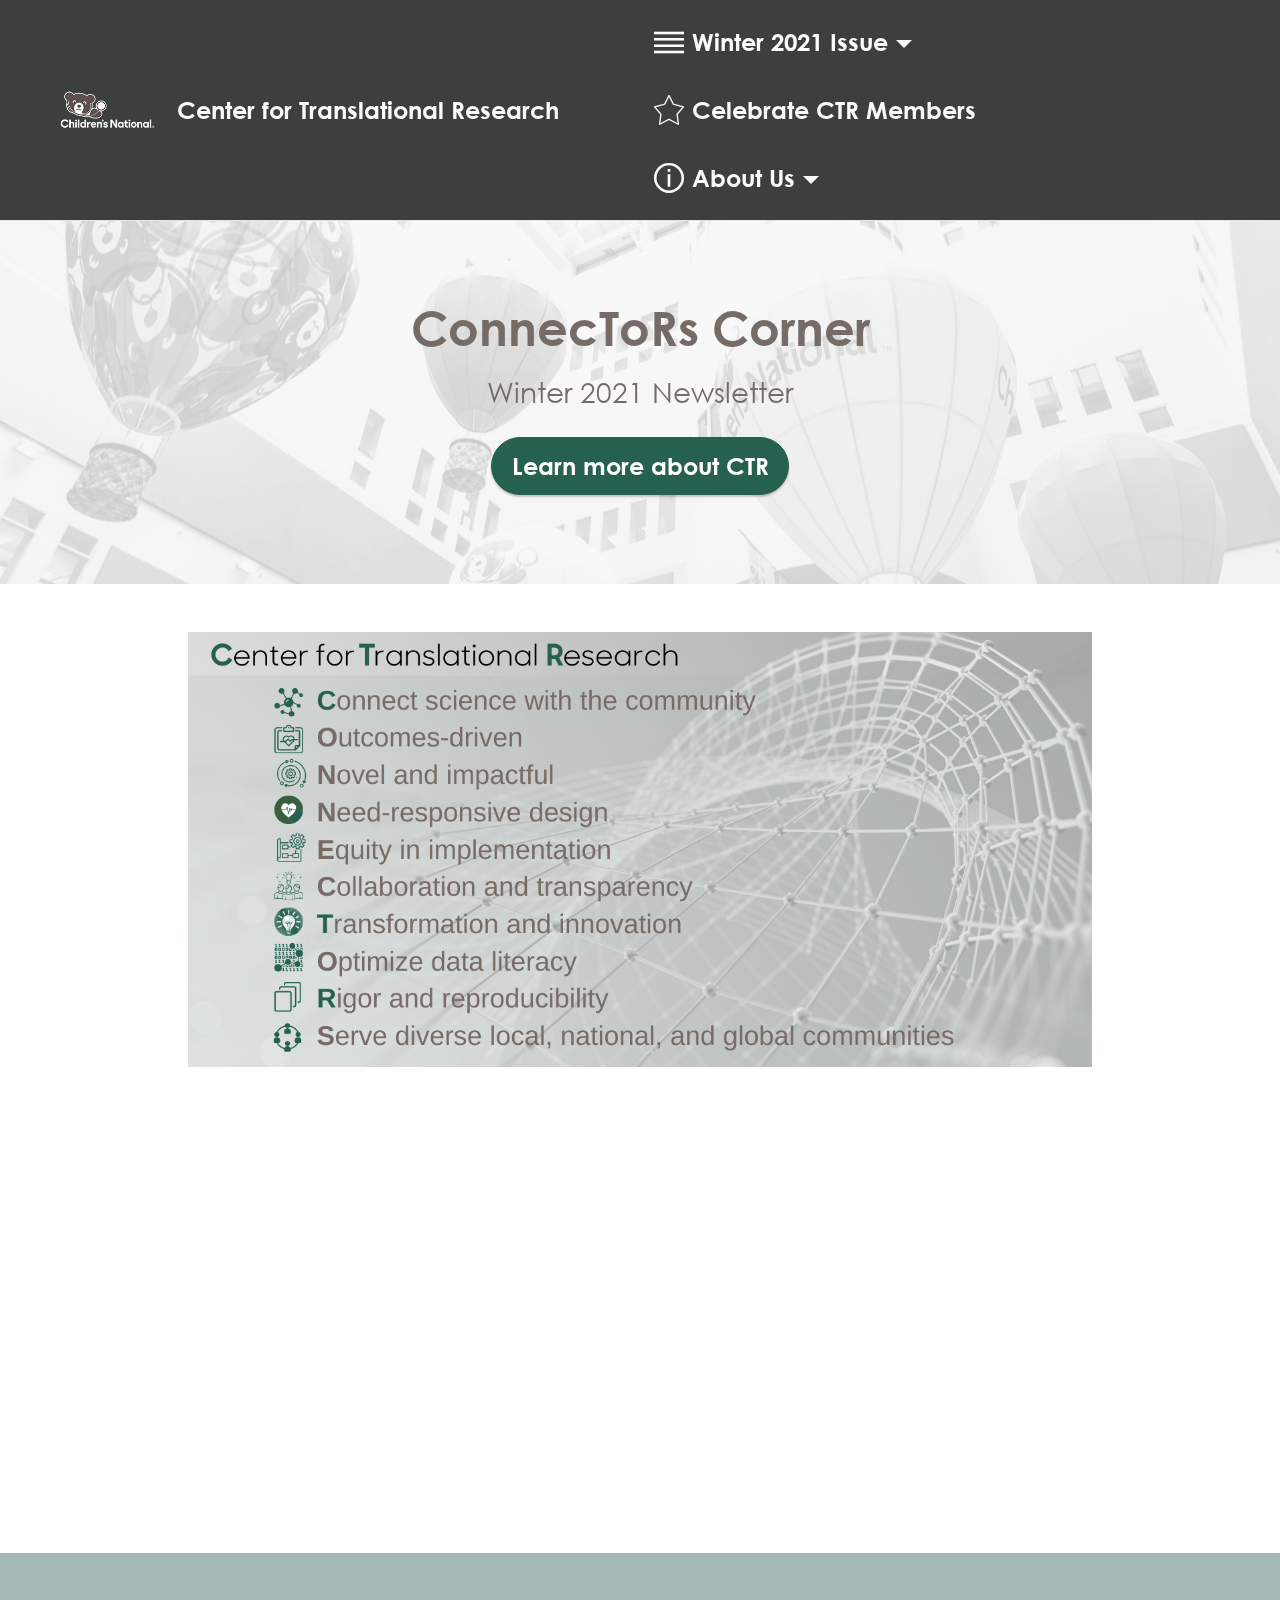
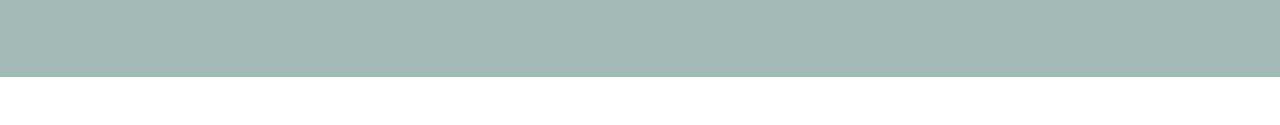
==== commit b377f2de: "GC page updated" ====
--- a/index.html
+++ b/index.html
@@ -88,7 +88,7 @@
 
     <div class="container-fluid">
         <div class="row justify-content-center">
-            <div class="col-12 col-lg-10">
+            <div class="col-12 col-lg-9">
                 <div class="image-wrapper">
                     <img src="assets/images/connector-ctr-newsletter-1.png" alt="Mobirise">
                     
@@ -179,7 +179,7 @@
             </div>
         </div>
     </div>
-</section><section style="background-color: #fff; font-family: -apple-system, BlinkMacSystemFont, 'Segoe UI', 'Roboto', 'Helvetica Neue', Arial, sans-serif; color:#aaa; font-size:12px; padding: 0; align-items: center; display: flex;"><a href="https://mobirise.site/d" style="flex: 1 1; height: 3rem; padding-left: 1rem;"></a><p style="flex: 0 0 auto; margin:0; padding-right:1rem;">Mobirise page maker - <a href="https://mobirise.site/n" style="color:#aaa;">Click for more</a></p></section><script src="assets/web/assets/jquery/jquery.min.js"></script>  <script src="assets/popper/popper.min.js"></script>  <script src="assets/tether/tether.min.js"></script>  <script src="assets/bootstrap/js/bootstrap.min.js"></script>  <script src="assets/smoothscroll/smooth-scroll.js"></script>  <script src="assets/parallax/jarallax.min.js"></script>  <script src="assets/viewportchecker/jquery.viewportchecker.js"></script>  <script src="assets/dropdown/js/nav-dropdown.js"></script>  <script src="assets/dropdown/js/navbar-dropdown.js"></script>  <script src="assets/touchswipe/jquery.touch-swipe.min.js"></script>  <script src="assets/theme/js/script.js"></script>  
+</section><section style="background-color: #fff; font-family: -apple-system, BlinkMacSystemFont, 'Segoe UI', 'Roboto', 'Helvetica Neue', Arial, sans-serif; color:#aaa; font-size:12px; padding: 0; align-items: center; display: flex;"><a href="https://mobirise.site/d" style="flex: 1 1; height: 3rem; padding-left: 1rem;"></a><p style="flex: 0 0 auto; margin:0; padding-right:1rem;">Designed with Mobirise - <a href="https://mobirise.site/m" style="color:#aaa;">Find more</a></p></section><script src="assets/web/assets/jquery/jquery.min.js"></script>  <script src="assets/popper/popper.min.js"></script>  <script src="assets/tether/tether.min.js"></script>  <script src="assets/bootstrap/js/bootstrap.min.js"></script>  <script src="assets/smoothscroll/smooth-scroll.js"></script>  <script src="assets/parallax/jarallax.min.js"></script>  <script src="assets/viewportchecker/jquery.viewportchecker.js"></script>  <script src="assets/dropdown/js/nav-dropdown.js"></script>  <script src="assets/dropdown/js/navbar-dropdown.js"></script>  <script src="assets/touchswipe/jquery.touch-swipe.min.js"></script>  <script src="assets/theme/js/script.js"></script>  
   
   
  <div id="scrollToTop" class="scrollToTop mbr-arrow-up"><a style="text-align: center;"><i class="mbr-arrow-up-icon mbr-arrow-up-icon-cm cm-icon cm-icon-smallarrow-up"></i></a></div>
